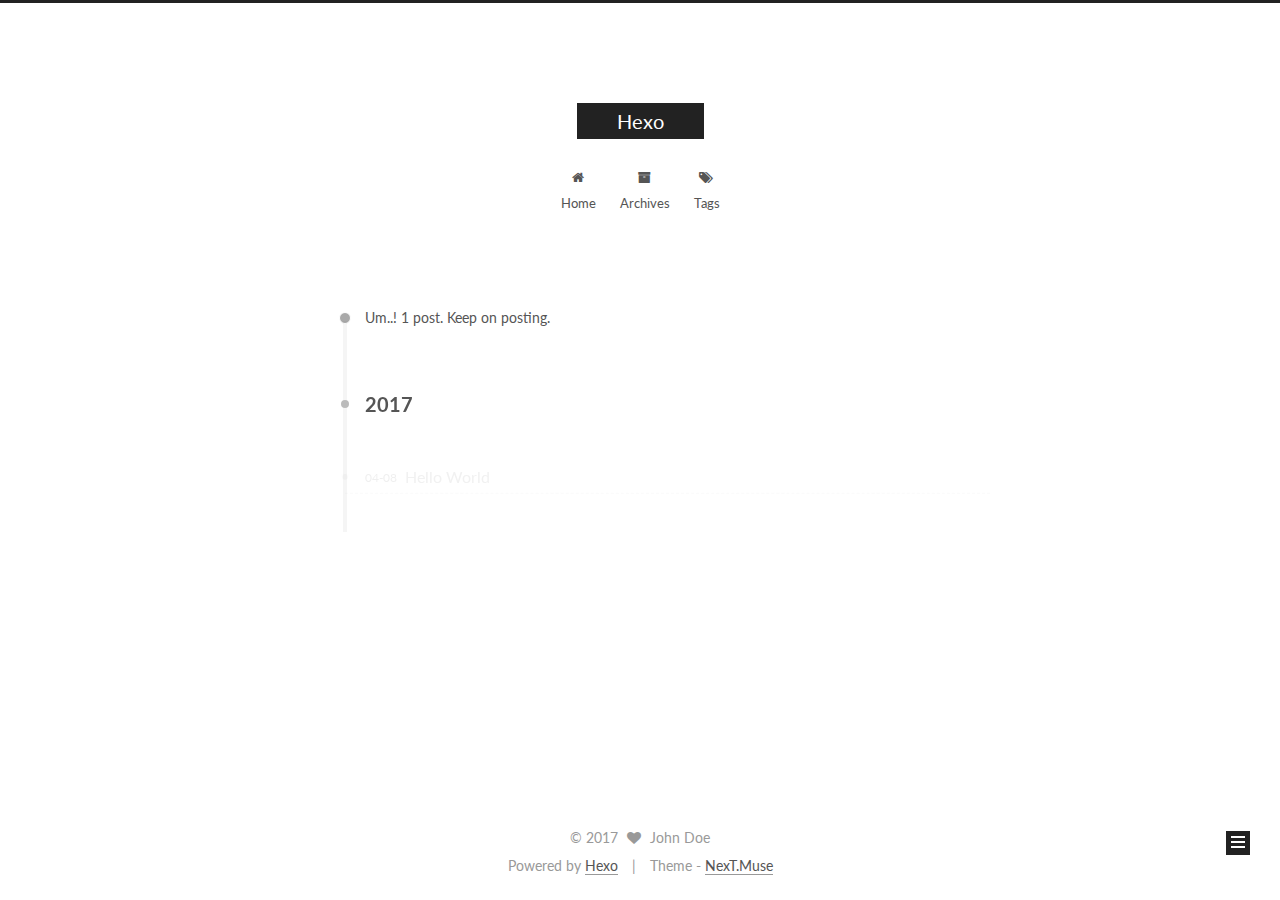
==== archives/index.html @ f9c94ee3 "Site updated: 2017-04-08 19:05:30" ====
<!doctype html>



  


<html class="theme-next muse use-motion" lang="">
<head>
  <meta charset="UTF-8"/>
<meta http-equiv="X-UA-Compatible" content="IE=edge" />
<meta name="viewport" content="width=device-width, initial-scale=1, maximum-scale=1"/>



<meta http-equiv="Cache-Control" content="no-transform" />
<meta http-equiv="Cache-Control" content="no-siteapp" />















  
  
  <link href="/lib/fancybox/source/jquery.fancybox.css?v=2.1.5" rel="stylesheet" type="text/css" />




  
  
  
  

  
    
    
  

  

  

  

  

  
    
    
    <link href="//fonts.googleapis.com/css?family=Lato:300,300italic,400,400italic,700,700italic&subset=latin,latin-ext" rel="stylesheet" type="text/css">
  






<link href="/lib/font-awesome/css/font-awesome.min.css?v=4.6.2" rel="stylesheet" type="text/css" />

<link href="/css/main.css?v=5.1.0" rel="stylesheet" type="text/css" />


  <meta name="keywords" content="Hexo, NexT" />








  <link rel="shortcut icon" type="image/x-icon" href="/favicon.ico?v=5.1.0" />






<meta property="og:type" content="website">
<meta property="og:title" content="Hexo">
<meta property="og:url" content="http://yoursite.com/archives/index.html">
<meta property="og:site_name" content="Hexo">
<meta name="twitter:card" content="summary">
<meta name="twitter:title" content="Hexo">



<script type="text/javascript" id="hexo.configurations">
  var NexT = window.NexT || {};
  var CONFIG = {
    root: '/',
    scheme: 'Muse',
    sidebar: {"position":"left","display":"post","offset":12,"offset_float":0,"b2t":false,"scrollpercent":false},
    fancybox: true,
    motion: true,
    duoshuo: {
      userId: '0',
      author: 'Author'
    },
    algolia: {
      applicationID: '',
      apiKey: '',
      indexName: '',
      hits: {"per_page":10},
      labels: {"input_placeholder":"Search for Posts","hits_empty":"We didn't find any results for the search: ${query}","hits_stats":"${hits} results found in ${time} ms"}
    }
  };
</script>



  <link rel="canonical" href="http://yoursite.com/archives/"/>





  <title> Archive | Hexo </title>
</head>

<body itemscope itemtype="http://schema.org/WebPage" lang="">

  














  
  
    
  

  <div class="container sidebar-position-left  page-archive  ">
    <div class="headband"></div>

    <header id="header" class="header" itemscope itemtype="http://schema.org/WPHeader">
      <div class="header-inner"><div class="site-brand-wrapper">
  <div class="site-meta ">
    

    <div class="custom-logo-site-title">
      <a href="/"  class="brand" rel="start">
        <span class="logo-line-before"><i></i></span>
        <span class="site-title">Hexo</span>
        <span class="logo-line-after"><i></i></span>
      </a>
    </div>
      
        <p class="site-subtitle"></p>
      
  </div>

  <div class="site-nav-toggle">
    <button>
      <span class="btn-bar"></span>
      <span class="btn-bar"></span>
      <span class="btn-bar"></span>
    </button>
  </div>
</div>

<nav class="site-nav">
  

  
    <ul id="menu" class="menu">
      
        
        <li class="menu-item menu-item-home">
          <a href="/" rel="section">
            
              <i class="menu-item-icon fa fa-fw fa-home"></i> <br />
            
            Home
          </a>
        </li>
      
        
        <li class="menu-item menu-item-archives">
          <a href="/archives" rel="section">
            
              <i class="menu-item-icon fa fa-fw fa-archive"></i> <br />
            
            Archives
          </a>
        </li>
      
        
        <li class="menu-item menu-item-tags">
          <a href="/tags" rel="section">
            
              <i class="menu-item-icon fa fa-fw fa-tags"></i> <br />
            
            Tags
          </a>
        </li>
      

      
    </ul>
  

  
</nav>



 </div>
    </header>

    <main id="main" class="main">
      <div class="main-inner">
        <div class="content-wrap">
          <div id="content" class="content">
            

  <section id="posts" class="posts-collapse">
    <span class="archive-move-on"></span>

    <span class="archive-page-counter">
      
      
      
        
      
      Um..! 1 post. Keep on posting.
    </span>

    

      
      
      

      
        
        <div class="collection-title">
          <h2 class="archive-year motion-element" id="archive-year-2017">2017</h2>
        </div>
      
      

      

  <article class="post post-type-normal" itemscope itemtype="http://schema.org/Article">
    <header class="post-header">

      <h1 class="post-title">
        
            <a class="post-title-link" href="/2017/04/08/hello-world/" itemprop="url">
              
                <span itemprop="name">Hello World</span>
              
            </a>
        
      </h1>

      <div class="post-meta">
        <time class="post-time" itemprop="dateCreated"
              datetime="2017-04-08T18:09:57+08:00"
              content="2017-04-08" >
          04-08
        </time>
      </div>

    </header>
  </article>



    

  </section>

  



          </div>
          


          

        </div>
        
          
  
  <div class="sidebar-toggle">
    <div class="sidebar-toggle-line-wrap">
      <span class="sidebar-toggle-line sidebar-toggle-line-first"></span>
      <span class="sidebar-toggle-line sidebar-toggle-line-middle"></span>
      <span class="sidebar-toggle-line sidebar-toggle-line-last"></span>
    </div>
  </div>

  <aside id="sidebar" class="sidebar">
    <div class="sidebar-inner">

      

      

      <section class="site-overview sidebar-panel sidebar-panel-active">
        <div class="site-author motion-element" itemprop="author" itemscope itemtype="http://schema.org/Person">
          <img class="site-author-image" itemprop="image"
               src="/images/avatar.gif"
               alt="John Doe" />
          <p class="site-author-name" itemprop="name">John Doe</p>
           
              <p class="site-description motion-element" itemprop="description"></p>
          
        </div>
        <nav class="site-state motion-element">

          
            <div class="site-state-item site-state-posts">
              <a href="/archives">
                <span class="site-state-item-count">1</span>
                <span class="site-state-item-name">posts</span>
              </a>
            </div>
          

          

          

        </nav>

        

        <div class="links-of-author motion-element">
          
        </div>

        
        

        
        

        


      </section>

      

      

    </div>
  </aside>


        
      </div>
    </main>

    <footer id="footer" class="footer">
      <div class="footer-inner">
        <div class="copyright" >
  
  &copy; 
  <span itemprop="copyrightYear">2017</span>
  <span class="with-love">
    <i class="fa fa-heart"></i>
  </span>
  <span class="author" itemprop="copyrightHolder">John Doe</span>
</div>


<div class="powered-by">
  Powered by <a class="theme-link" href="https://hexo.io">Hexo</a>
</div>

<div class="theme-info">
  Theme -
  <a class="theme-link" href="https://github.com/iissnan/hexo-theme-next">
    NexT.Muse
  </a>
</div>


        

        
      </div>
    </footer>

    
      <div class="back-to-top">
        <i class="fa fa-arrow-up"></i>
        
      </div>
    

  </div>

  

<script type="text/javascript">
  if (Object.prototype.toString.call(window.Promise) !== '[object Function]') {
    window.Promise = null;
  }
</script>









  






  
  <script type="text/javascript" src="/lib/jquery/index.js?v=2.1.3"></script>

  
  <script type="text/javascript" src="/lib/fastclick/lib/fastclick.min.js?v=1.0.6"></script>

  
  <script type="text/javascript" src="/lib/jquery_lazyload/jquery.lazyload.js?v=1.9.7"></script>

  
  <script type="text/javascript" src="/lib/velocity/velocity.min.js?v=1.2.1"></script>

  
  <script type="text/javascript" src="/lib/velocity/velocity.ui.min.js?v=1.2.1"></script>

  
  <script type="text/javascript" src="/lib/fancybox/source/jquery.fancybox.pack.js?v=2.1.5"></script>


  


  <script type="text/javascript" src="/js/src/utils.js?v=5.1.0"></script>

  <script type="text/javascript" src="/js/src/motion.js?v=5.1.0"></script>



  
  

  
  
    <script type="text/javascript" id="motion.page.archive">
      $('.archive-year').velocity('transition.slideLeftIn');
    </script>
  


  


  <script type="text/javascript" src="/js/src/bootstrap.js?v=5.1.0"></script>



  


  




	





  





  





  






  





  

  

  

  

</body>
</html>
---- css/main.css ----
/* normalize.css v3.0.2 | MIT License | git.io/normalize */
html {
  font-family: sans-serif; /* 1 */
  -ms-text-size-adjust: 100%; /* 2 */
  -webkit-text-size-adjust: 100%; /* 2 */
}
body {
  margin: 0;
}
article,
aside,
details,
figcaption,
figure,
footer,
header,
hgroup,
main,
menu,
nav,
section,
summary {
  display: block;
}
audio,
canvas,
progress,
video {
  display: inline-block; /* 1 */
  vertical-align: baseline; /* 2 */
}
audio:not([controls]) {
  display: none;
  height: 0;
}
[hidden],
template {
  display: none;
}
a {
  background-color: transparent;
}
a:active,
a:hover {
  outline: 0;
}
abbr[title] {
  border-bottom: 1px dotted;
}
b,
strong {
  font-weight: bold;
}
dfn {
  font-style: italic;
}
h1 {
  font-size: 2em;
  margin: 0.67em 0;
}
mark {
  background: #ff0;
  color: #000;
}
small {
  font-size: 80%;
}
sub,
sup {
  font-size: 75%;
  line-height: 0;
  position: relative;
  vertical-align: baseline;
}
sup {
  top: -0.5em;
}
sub {
  bottom: -0.25em;
}
img {
  border: 0;
}
svg:not(:root) {
  overflow: hidden;
}
figure {
  margin: 1em 40px;
}
hr {
  -moz-box-sizing: content-box;
  box-sizing: content-box;
  height: 0;
}
pre {
  overflow: auto;
}
code,
kbd,
pre,
samp {
  font-family: monospace, monospace;
  font-size: 1em;
}
button,
input,
optgroup,
select,
textarea {
  color: inherit; /* 1 */
  font: inherit; /* 2 */
  margin: 0; /* 3 */
}
button {
  overflow: visible;
}
button,
select {
  text-transform: none;
}
button,
html input[type="button"],
input[type="reset"],
input[type="submit"] {
  -webkit-appearance: button; /* 2 */
  cursor: pointer; /* 3 */
}
button[disabled],
html input[disabled] {
  cursor: default;
}
button::-moz-focus-inner,
input::-moz-focus-inner {
  border: 0;
  padding: 0;
}
input {
  line-height: normal;
}
input[type="checkbox"],
input[type="radio"] {
  box-sizing: border-box; /* 1 */
  padding: 0; /* 2 */
}
input[type="number"]::-webkit-inner-spin-button,
input[type="number"]::-webkit-outer-spin-button {
  height: auto;
}
input[type="search"] {
  -webkit-appearance: textfield; /* 1 */
  -moz-box-sizing: content-box;
  -webkit-box-sizing: content-box; /* 2 */
  box-sizing: content-box;
}
input[type="search"]::-webkit-search-cancel-button,
input[type="search"]::-webkit-search-decoration {
  -webkit-appearance: none;
}
fieldset {
  border: 1px solid #c0c0c0;
  margin: 0 2px;
  padding: 0.35em 0.625em 0.75em;
}
legend {
  border: 0; /* 1 */
  padding: 0; /* 2 */
}
textarea {
  overflow: auto;
}
optgroup {
  font-weight: bold;
}
table {
  border-collapse: collapse;
  border-spacing: 0;
}
td,
th {
  padding: 0;
}
::selection {
  background: #262a30;
  color: #fff;
}
body {
  position: relative;
  font-family: 'Lato', "PingFang SC", "Microsoft YaHei", sans-serif;
  font-size: 14px;
  line-height: 2;
  color: #555;
  background: #fff;
}
@media (max-width: 767px) {
  body {
    padding-right: 0 !important;
  }
}
@media (min-width: 768px) and (max-width: 991px) {
  body {
    padding-right: 0 !important;
  }
}
@media (min-width: 1600px) {
  body {
    font-size: 16px;
  }
}
h1,
h2,
h3,
h4,
h5,
h6 {
  margin: 0;
  padding: 0;
  font-weight: bold;
  line-height: 1.5;
  font-family: 'Lato', "PingFang SC", "Microsoft YaHei", sans-serif;
}
h2,
h3,
h4,
h5,
h6 {
  margin: 20px 0 15px;
}
h1 {
  font-size: 22px;
}
@media (max-width: 767px) {
  h1 {
    font-size: 18px;
  }
}
h2 {
  font-size: 20px;
}
@media (max-width: 767px) {
  h2 {
    font-size: 16px;
  }
}
h3 {
  font-size: 18px;
}
@media (max-width: 767px) {
  h3 {
    font-size: 14px;
  }
}
h4 {
  font-size: 16px;
}
@media (max-width: 767px) {
  h4 {
    font-size: 12px;
  }
}
h5 {
  font-size: 14px;
}
@media (max-width: 767px) {
  h5 {
    font-size: 10px;
  }
}
h6 {
  font-size: 12px;
}
@media (max-width: 767px) {
  h6 {
    font-size: 8px;
  }
}
p {
  margin: 0 0 25px 0;
}
a {
  color: #555;
  text-decoration: none;
  border-bottom: 1px solid #999;
  word-wrap: break-word;
}
a:hover {
  color: #222;
  border-bottom-color: #222;
}
blockquote {
  margin: 0;
  padding: 0;
}
img {
  display: block;
  margin: auto;
  max-width: 100%;
  height: auto;
}
hr {
  margin: 40px 0;
  height: 3px;
  border: none;
  background-color: #ddd;
  background-image: repeating-linear-gradient(-45deg, #fff, #fff 4px, transparent 4px, transparent 8px);
}
blockquote {
  padding: 0 15px;
  color: #666;
  border-left: 4px solid #ddd;
}
blockquote cite::before {
  content: "-";
  padding: 0 5px;
}
dt {
  font-weight: 700;
}
dd {
  margin: 0;
  padding: 0;
}
.text-left {
  text-align: left;
}
.text-center {
  text-align: center;
}
.text-right {
  text-align: right;
}
.text-justify {
  text-align: justify;
}
.text-nowrap {
  white-space: nowrap;
}
.text-lowercase {
  text-transform: lowercase;
}
.text-uppercase {
  text-transform: uppercase;
}
.text-capitalize {
  text-transform: capitalize;
}
.center-block {
  display: block;
  margin-left: auto;
  margin-right: auto;
}
.clearfix:before,
.clearfix:after {
  content: " ";
  display: table;
}
.clearfix:after {
  clear: both;
}
.pullquote {
  width: 45%;
}
.pullquote.left {
  float: left;
  margin-left: 5px;
  margin-right: 10px;
}
.pullquote.right {
  float: right;
  margin-left: 10px;
  margin-right: 5px;
}
.affix.affix.affix {
  position: fixed;
}
.translation {
  margin-top: -20px;
  font-size: 14px;
  color: #999;
}
.scrollbar-measure {
  width: 100px;
  height: 100px;
  overflow: scroll;
  position: absolute;
  top: -9999px;
}
.use-motion .motion-element {
  opacity: 0;
}
table {
  margin: 20px 0;
  width: 100%;
  border-collapse: collapse;
  border-spacing: 0;
  border: 1px solid #ddd;
  font-size: 14px;
  table-layout: fixed;
  word-wrap: break-all;
}
table>tbody>tr:nth-of-type(odd) {
  background-color: #f9f9f9;
}
table>tbody>tr:hover {
  background-color: #f5f5f5;
}
caption,
th,
td {
  padding: 8px;
  text-align: left;
  vertical-align: middle;
  font-weight: normal;
}
th,
td {
  border-bottom: 3px solid #ddd;
  border-right: 1px solid #eee;
}
th {
  padding-bottom: 10px;
  font-weight: 700;
}
td {
  border-bottom-width: 1px;
}
html,
body {
  height: 100%;
}
.container {
  position: relative;
  min-height: 100%;
}
.header-inner {
  margin: 0 auto;
  padding: 100px 0 70px;
  width: 700px;
}
@media (min-width: 1600px) {
  .container .header-inner {
    width: 900px;
  }
}
.main {
  padding-bottom: 150px;
}
.main-inner {
  margin: 0 auto;
  width: 700px;
}
@media (min-width: 1600px) {
  .container .main-inner {
    width: 900px;
  }
}
.footer {
  position: absolute;
  left: 0;
  bottom: 0;
  width: 100%;
  min-height: 50px;
}
.footer-inner {
  box-sizing: border-box;
  margin: 20px auto;
  width: 700px;
}
@media (min-width: 1600px) {
  .container .footer-inner {
    width: 900px;
  }
}
pre,
.highlight {
  overflow: auto;
  margin: 20px 0;
  padding: 0;
  font-size: 13px;
  color: #4d4d4c;
  background: #f7f7f7;
  line-height: 1.6;
}
pre,
code {
  font-family: consolas, Menlo, "PingFang SC", "Microsoft YaHei", monospace;
}
code {
  padding: 2px 4px;
  word-wrap: break-word;
  color: #555;
  background: #eee;
  border-radius: 3px;
  font-size: 13px;
}
pre code {
  padding: 0;
  color: #4d4d4c;
  background: none;
  text-shadow: none;
}
.highlight {
  border-radius: 1px;
}
.highlight pre {
  border: none;
  margin: 0;
  padding: 10px 0;
}
.highlight table {
  margin: 0;
  width: auto;
  border: none;
}
.highlight td {
  border: none;
  padding: 0;
}
.highlight figcaption {
  font-size: 1em;
  color: #4d4d4c;
  line-height: 1em;
  margin-bottom: 1em;
}
.highlight figcaption:before,
.highlight figcaption:after {
  content: " ";
  display: table;
}
.highlight figcaption:after {
  clear: both;
}
.highlight figcaption a {
  float: right;
  color: #4d4d4c;
}
.highlight figcaption a:hover {
  border-bottom-color: #4d4d4c;
}
.highlight .gutter pre {
  padding-left: 10px;
  padding-right: 10px;
  color: #869194;
  text-align: right;
  background-color: #eff2f3;
}
.highlight .code pre {
  width: 100%;
  padding-left: 10px;
  padding-right: 10px;
  background-color: #f7f7f7;
}
.highlight .line {
  height: 20px;
}
.gutter {
  -webkit-user-select: none;
  -moz-user-select: none;
  -ms-user-select: none;
  user-select: none;
}
.gist table {
  width: auto;
}
.gist table td {
  border: none;
}
pre .deletion {
  background: #fdd;
}
pre .addition {
  background: #dfd;
}
pre .meta {
  color: #8959a8;
}
pre .comment {
  color: #8e908c;
}
pre .variable,
pre .attribute,
pre .tag,
pre .regexp,
pre .ruby .constant,
pre .xml .tag .title,
pre .xml .pi,
pre .xml .doctype,
pre .html .doctype,
pre .css .id,
pre .css .class,
pre .css .pseudo {
  color: #c82829;
}
pre .number,
pre .preprocessor,
pre .built_in,
pre .literal,
pre .params,
pre .constant,
pre .command {
  color: #f5871f;
}
pre .ruby .class .title,
pre .css .rules .attribute,
pre .string,
pre .value,
pre .inheritance,
pre .header,
pre .ruby .symbol,
pre .xml .cdata,
pre .special,
pre .number,
pre .formula {
  color: #718c00;
}
pre .title,
pre .css .hexcolor {
  color: #3e999f;
}
pre .function,
pre .python .decorator,
pre .python .title,
pre .ruby .function .title,
pre .ruby .title .keyword,
pre .perl .sub,
pre .javascript .title,
pre .coffeescript .title {
  color: #4271ae;
}
pre .keyword,
pre .javascript .function {
  color: #8959a8;
}
.full-image.full-image.full-image {
  border: none;
  max-width: 100%;
  width: auto;
  margin: 20px auto;
}
@media (min-width: 992px) {
  .full-image.full-image.full-image {
    max-width: none;
    width: 110%;
    margin: 25px -5%;
  }
}
.blockquote-center,
.page-home .post-type-quote blockquote,
.page-post-detail .post-type-quote blockquote {
  position: relative;
  margin: 40px 0;
  padding: 0;
  border-left: none;
  text-align: center;
}
.blockquote-center::before,
.page-home .post-type-quote blockquote::before,
.page-post-detail .post-type-quote blockquote::before,
.blockquote-center::after,
.page-home .post-type-quote blockquote::after,
.page-post-detail .post-type-quote blockquote::after {
  position: absolute;
  content: ' ';
  display: block;
  width: 100%;
  height: 24px;
  opacity: 0.2;
  background-repeat: no-repeat;
  background-position: 0 -6px;
  background-size: 22px 22px;
}
.blockquote-center::before,
.page-home .post-type-quote blockquote::before,
.page-post-detail .post-type-quote blockquote::before {
  top: -20px;
  background-image: url("../images/quote-l.svg");
  border-top: 1px solid #ccc;
}
.blockquote-center::after,
.page-home .post-type-quote blockquote::after,
.page-post-detail .post-type-quote blockquote::after {
  bottom: -20px;
  background-image: url("../images/quote-r.svg");
  border-bottom: 1px solid #ccc;
  background-position: 100% 8px;
}
.blockquote-center p,
.page-home .post-type-quote blockquote p,
.page-post-detail .post-type-quote blockquote p,
.blockquote-center div,
.page-home .post-type-quote blockquote div,
.page-post-detail .post-type-quote blockquote div {
  text-align: center;
}
.post .post-body .group-picture img {
  box-sizing: border-box;
  padding: 0 3px;
  border: none;
}
.post .group-picture-row {
  overflow: hidden;
  margin-top: 6px;
}
.post .group-picture-row:first-child {
  margin-top: 0;
}
.post .group-picture-column {
  float: left;
}
.page-post-detail .post-body .group-picture-column {
  float: none;
  margin-top: 10px;
  width: auto !important;
}
.page-post-detail .post-body .group-picture-column img {
  margin: 0 auto;
}
.page-archive .group-picture-container {
  overflow: hidden;
}
.page-archive .group-picture-row {
  float: left;
}
.page-archive .group-picture-row:first-child {
  margin-top: 6px;
}
.page-archive .group-picture-column {
  max-width: 150px;
  max-height: 150px;
}
.note {
  padding: 20px;
  margin: 20px 0;
  border: 1px solid #eee;
  border-left-width: 5px;
  border-radius: 3px;
}
.note h2,
.note h3,
.note h4,
.note h5,
.note h6 {
  margin-top: 0;
  margin-bottom: 5px;
}
.note p:last-child {
  margin-bottom: 0;
}
.note code {
  border-radius: 3px;
}
.note+.note {
  margin-top: -5px;
}
.default {
  border-left-color: #777;
}
.default h2,
.default h3,
.default h4,
.default h5,
.default h6 {
  color: #777;
}
.primary {
  border-left-color: #428bca;
}
.primary h2,
.primary h3,
.primary h4,
.primary h5,
.primary h6 {
  color: #428bca;
}
.success {
  border-left-color: #5cb85c;
}
.success h2,
.success h3,
.success h4,
.success h5,
.success h6 {
  color: #5cb85c;
}
.danger {
  border-left-color: #d9534f;
}
.danger h2,
.danger h3,
.danger h4,
.danger h5,
.danger h6 {
  color: #d9534f;
}
.warning {
  border-left-color: #f0ad4e;
}
.warning h2,
.warning h3,
.warning h4,
.warning h5,
.warning h6 {
  color: #f0ad4e;
}
.info {
  border-left-color: #5bc0de;
}
.info h2,
.info h3,
.info h4,
.info h5,
.info h6 {
  color: #5bc0de;
}
.btn {
  display: inline-block;
  padding: 0 20px;
  font-size: 14px;
  color: #fff;
  background: #222;
  border: 2px solid #222;
  text-decoration: none;
  border-radius: 0;
  transition-property: background-color;
  transition-duration: 0.2s;
  transition-timing-function: ease-in-out;
  transition-delay: 0s;
}
.btn:hover,
.post-button .btn:hover {
  border-color: #222;
  color: #222;
  background: #fff;
}
.btn-bar {
  display: block;
  width: 22px;
  height: 2px;
  background: #555;
  border-radius: 1px;
}
.btn-bar+.btn-bar {
  margin-top: 4px;
}
.pagination {
  margin: 120px 0 40px;
  text-align: center;
  border-top: 1px solid #eee;
}
.page-number-basic,
.pagination .prev,
.pagination .next,
.pagination .page-number,
.pagination .space {
  display: inline-block;
  position: relative;
  top: -1px;
  margin: 0 10px;
  padding: 0 10px;
  line-height: 30px;
}
@media (max-width: 767px) {
  .page-number-basic,
  .pagination .prev,
  .pagination .next,
  .pagination .page-number,
  .pagination .space {
    margin: 0 5px;
  }
}
.pagination .prev,
.pagination .next,
.pagination .page-number {
  border-bottom: 0;
  border-top: 1px solid #eee;
  transition-property: border-color;
  transition-duration: 0.2s;
  transition-timing-function: ease-in-out;
  transition-delay: 0s;
}
.pagination .prev:hover,
.pagination .next:hover,
.pagination .page-number:hover {
  border-top-color: #222;
}
.pagination .space {
  padding: 0;
  margin: 0;
}
.pagination .prev {
  margin-left: 0;
}
.pagination .next {
  margin-right: 0;
}
.pagination .page-number.current {
  color: #fff;
  background: #ccc;
  border-top-color: #ccc;
}
@media (max-width: 767px) {
  .pagination {
    border-top: none;
  }
  .pagination .prev,
  .pagination .next,
  .pagination .page-number {
    margin-bottom: 10px;
    border-top: 0;
    border-bottom: 1px solid #eee;
  }
  .pagination .prev:hover,
  .pagination .next:hover,
  .pagination .page-number:hover {
    border-bottom-color: #222;
  }
}
.comments {
  margin: 60px 20px 0;
}
.tag-cloud {
  text-align: center;
}
.tag-cloud a {
  display: inline-block;
  margin: 10px;
}
.back-to-top {
  box-sizing: border-box;
  position: fixed;
  bottom: -100px;
  right: 30px;
  z-index: 1050;
  padding: 0 6px;
  width: 24px;
  background: #222;
  font-size: 12px;
  opacity: 1;
  color: #fff;
  cursor: pointer;
  text-align: center;
  -webkit-transform: translateZ(0);
  transition-property: bottom;
  transition-duration: 0.2s;
  transition-timing-function: ease-in-out;
  transition-delay: 0s;
}
@media (max-width: 767px) {
  .back-to-top {
    display: none;
  }
}
@media (min-width: 768px) and (max-width: 991px) {
  .back-to-top {
    display: none;
  }
}
.back-to-top.back-to-top-on {
  bottom: 19px;
}
.header {
  background: #fff;
}
.header-inner {
  position: relative;
}
.headband {
  height: 3px;
  background: #222;
}
.site-meta {
  margin: 0;
  text-align: center;
}
@media (max-width: 767px) {
  .site-meta {
    text-align: center;
  }
}
.brand {
  position: relative;
  display: inline-block;
  padding: 0 40px;
  color: #fff;
  background: #222;
  border-bottom: none;
}
.brand:hover {
  color: #fff;
}
.logo {
  display: inline-block;
  margin-right: 5px;
  line-height: 36px;
  vertical-align: top;
}
.site-title {
  display: inline-block;
  vertical-align: top;
  line-height: 36px;
  font-size: 20px;
  font-weight: normal;
  font-family: 'Lato', "PingFang SC", "Microsoft YaHei", sans-serif;
}
.site-subtitle {
  margin-top: 10px;
  font-size: 13px;
  color: #999;
}
.use-motion .brand {
  opacity: 0;
}
.use-motion .logo,
.use-motion .site-title,
.use-motion .site-subtitle {
  opacity: 0;
  position: relative;
  top: -10px;
}
.site-nav-toggle {
  display: none;
  position: absolute;
  top: 10px;
  left: 10px;
}
@media (max-width: 767px) {
  .site-nav-toggle {
    display: block;
  }
}
.site-nav-toggle button {
  margin-top: 2px;
  padding: 9px 10px;
  background: transparent;
  border: none;
}
@media (max-width: 767px) {
  .site-nav {
    display: none;
    margin: 0 -10px;
    padding: 0 10px;
    clear: both;
    border-top: 1px solid #ddd;
  }
}
@media (min-width: 768px) and (max-width: 991px) {
  .site-nav {
    display: block !important;
  }
}
@media (min-width: 992px) {
  .site-nav {
    display: block !important;
  }
}
.menu {
  margin-top: 20px;
  padding-left: 0;
  text-align: center;
}
.menu .menu-item {
  display: inline-block;
  margin: 0 10px;
  list-style: none;
}
@media screen and (max-width: 767px) {
  .menu .menu-item {
    margin-top: 10px;
  }
}
.menu .menu-item a {
  display: block;
  font-size: 13px;
  line-height: inherit;
  border-bottom: 1px solid transparent;
  transition-property: border-color;
  transition-duration: 0.2s;
  transition-timing-function: ease-in-out;
  transition-delay: 0s;
}
.menu .menu-item a:hover {
  border-bottom-color: #222;
}
.menu .menu-item .fa {
  margin-right: 5px;
}
.use-motion .menu-item {
  opacity: 0;
}
.post-body {
  font-family: 'Lato', "PingFang SC", "Microsoft YaHei", sans-serif;
}
@media (max-width: 767px) {
  .post-body {
    word-break: break-word;
  }
}
.post-body .fancybox img {
  display: block !important;
  margin: 0 auto;
  cursor: pointer;
  cursor: zoom-in;
  cursor: -webkit-zoom-in;
}
.post-body .image-caption,
.post-body .figure .caption {
  margin: 10px auto 15px;
  text-align: center;
  font-size: 14px;
  color: #999;
  font-weight: bold;
  line-height: 1;
}
.post-sticky-flag {
  display: inline-block;
  font-size: 16px;
  -ms-transform: rotate(30deg);
  -webkit-transform: rotate(30deg);
  -moz-transform: rotate(30deg);
  -ms-transform: rotate(30deg);
  -o-transform: rotate(30deg);
  transform: rotate(30deg);
}
.posts-expand {
  padding-top: 40px;
}
@media (max-width: 767px) {
  .posts-expand {
    margin: 0 20px;
  }
  .post-body pre {
    padding: 10px;
  }
  .post-body pre .gutter pre {
    padding-right: 10px;
  }
  .post-body .highlight {
    margin-left: -40px;
    margin-right: -40px;
    padding: 0;
  }
  .post-body .highlight .gutter pre {
    padding-right: 10px;
  }
}
@media (min-width: 992px) {
  .posts-expand .post-body {
    text-align: justify;
  }
}
.posts-expand .post-body h2,
.posts-expand .post-body h3,
.posts-expand .post-body h4,
.posts-expand .post-body h5,
.posts-expand .post-body h6 {
  padding-top: 10px;
}
.posts-expand .post-body h2 .header-anchor,
.posts-expand .post-body h3 .header-anchor,
.posts-expand .post-body h4 .header-anchor,
.posts-expand .post-body h5 .header-anchor,
.posts-expand .post-body h6 .header-anchor {
  float: right;
  margin-left: 10px;
  color: #ccc;
  border-bottom-style: none;
  visibility: hidden;
}
.posts-expand .post-body h2 .header-anchor:hover,
.posts-expand .post-body h3 .header-anchor:hover,
.posts-expand .post-body h4 .header-anchor:hover,
.posts-expand .post-body h5 .header-anchor:hover,
.posts-expand .post-body h6 .header-anchor:hover {
  color: inherit;
}
.posts-expand .post-body h2:hover .header-anchor,
.posts-expand .post-body h3:hover .header-anchor,
.posts-expand .post-body h4:hover .header-anchor,
.posts-expand .post-body h5:hover .header-anchor,
.posts-expand .post-body h6:hover .header-anchor {
  visibility: visible;
}
.posts-expand .post-body ul li {
  list-style: circle;
}
.posts-expand .post-body img {
  box-sizing: border-box;
  margin: auto;
  padding: 3px;
  border: 1px solid #ddd;
}
.posts-expand .fancybox img {
  margin: 0 auto;
}
@media (max-width: 767px) {
  .posts-collapse {
    margin: 0 20px;
  }
  .posts-collapse .post-title,
  .posts-collapse .post-meta {
    display: block;
    width: auto;
    text-align: left;
  }
}
.posts-collapse {
  position: relative;
  z-index: 1010;
  margin-left: 55px;
}
.posts-collapse::after {
  content: " ";
  position: absolute;
  top: 20px;
  left: 0;
  margin-left: -2px;
  width: 4px;
  height: 100%;
  background: #f5f5f5;
  z-index: -1;
}
@media (max-width: 767px) {
  .posts-collapse {
    margin: 0 20px;
  }
}
.posts-collapse .collection-title {
  position: relative;
  margin: 60px 0;
}
.posts-collapse .collection-title h2 {
  margin-left: 20px;
}
.posts-collapse .collection-title small {
  color: #bbb;
}
.posts-collapse .collection-title::before {
  content: " ";
  position: absolute;
  left: 0;
  top: 50%;
  margin-left: -4px;
  margin-top: -4px;
  width: 8px;
  height: 8px;
  background: #bbb;
  border-radius: 50%;
}
.posts-collapse .post {
  margin: 30px 0;
}
.posts-collapse .post-header {
  position: relative;
  transition-duration: 0.2s;
  transition-timing-function: ease-in-out;
  transition-delay: 0s;
  transition-property: border;
  border-bottom: 1px dashed #ccc;
}
.posts-collapse .post-header::before {
  content: " ";
  position: absolute;
  left: 0;
  top: 12px;
  width: 6px;
  height: 6px;
  margin-left: -4px;
  background: #bbb;
  border-radius: 50%;
  border: 1px solid #fff;
  transition-duration: 0.2s;
  transition-timing-function: ease-in-out;
  transition-delay: 0s;
  transition-property: background;
}
.posts-collapse .post-header:hover {
  border-bottom-color: #666;
}
.posts-collapse .post-header:hover::before {
  background: #222;
}
.posts-collapse .post-meta {
  position: absolute;
  font-size: 12px;
  left: 20px;
  top: 5px;
}
.posts-collapse .post-comments-count {
  display: none;
}
.posts-collapse .post-title {
  margin-left: 60px;
  font-size: 16px;
  font-weight: normal;
  line-height: inherit;
}
.posts-collapse .post-title::after {
  margin-left: 3px;
  opacity: 0.6;
}
.posts-collapse .post-title a {
  color: #666;
  border-bottom: none;
}
.page-home .post-type-quote .post-header,
.page-post-detail .post-type-quote .post-header,
.page-home .post-type-quote .post-tags,
.page-post-detail .post-type-quote .post-tags {
  display: none;
}
.posts-expand .post-title {
  font-size: 26px;
  text-align: center;
  word-break: break-word;
  font-weight: 400;
}
@media (max-width: 767px) {
  .posts-expand .post-title {
    font-size: 22px;
  }
}
.posts-expand .post-title-link {
  display: inline-block;
  position: relative;
  color: #555;
  border-bottom: none;
  line-height: 1.2;
  vertical-align: top;
}
.posts-expand .post-title-link::before {
  content: "";
  position: absolute;
  width: 100%;
  height: 2px;
  bottom: 0;
  left: 0;
  background-color: #000;
  visibility: hidden;
  -webkit-transform: scaleX(0);
  -moz-transform: scaleX(0);
  -ms-transform: scaleX(0);
  -o-transform: scaleX(0);
  transform: scaleX(0);
  transition-duration: 0.2s;
  transition-timing-function: ease-in-out;
  transition-delay: 0s;
}
.posts-expand .post-title-link:hover::before {
  visibility: visible;
  -webkit-transform: scaleX(1);
  -moz-transform: scaleX(1);
  -ms-transform: scaleX(1);
  -o-transform: scaleX(1);
  transform: scaleX(1);
}
.posts-expand .post-title-link .fa {
  font-size: 16px;
}
.posts-expand .post-meta {
  margin: 3px 0 60px 0;
  color: #999;
  font-family: 'Lato', "PingFang SC", "Microsoft YaHei", sans-serif;
  font-size: 12px;
  text-align: center;
}
.posts-expand .post-meta .post-category-list {
  display: inline-block;
  margin: 0;
  padding: 3px;
}
.posts-expand .post-meta .post-category-list-link {
  color: #999;
}
.posts-expand .post-meta .post-description {
  font-size: 14px;
  margin-top: 2px;
}
.post-meta-divider {
  margin: 0 0.5em;
}
.post-meta-item-icon {
  margin-right: 3px;
}
@media (min-width: 768px) and (max-width: 991px) {
  .post-meta-item-icon {
    display: inline-block;
  }
}
@media (max-width: 767px) {
  .post-meta-item-icon {
    display: inline-block;
  }
}
@media (min-width: 768px) and (max-width: 991px) {
  .post-meta-item-text {
    display: none;
  }
}
@media (max-width: 767px) {
  .post-meta-item-text {
    display: none;
  }
}
@media (max-width: 767px) {
  .posts-expand .post-comments-count {
    display: none;
  }
}
.social-like {
  font-size: 14px;
  height: 20px;
  text-align: center;
  border-top: 1px solid #eee;
  padding-top: 9px;
  margin-top: 45px;
  display: flex;
  justify-content: center;
}
.vk_like {
  width: 85px;
  height: 21px;
  padding-top: 7px;
  align-self: center;
}
.fb_like {
  height: 30px;
  align-self: center;
}
.post-button {
  margin-top: 50px;
}
.post-button .btn {
  color: #fff;
  font-size: 14px;
  background: #222;
  border-radius: 0;
  line-height: 2;
  margin: 0 4px 8px 4px;
}
.post-button .fa-fw {
  width: 1.285714285714286em;
  text-align: left;
}
.posts-expand .post-tags {
  margin-top: 40px;
  text-align: center;
}
.posts-expand .post-tags a {
  display: inline-block;
  margin-right: 10px;
  font-size: 13px;
}
.post-nav {
  display: table;
  margin-top: 15px;
  width: 100%;
  border-top: 1px solid #eee;
}
.post-nav-divider {
  display: table-cell;
  width: 10%;
}
.post-nav-item {
  display: table-cell;
  padding: 10px 0 0 0;
  width: 45%;
  vertical-align: top;
}
.post-nav-item a {
  position: relative;
  display: block;
  line-height: 25px;
  font-size: 14px;
  color: #555;
  border-bottom: none;
}
.post-nav-item a:hover {
  color: #222;
  border-bottom: none;
}
.post-nav-item a:active {
  top: 2px;
}
.post-nav-item .fa {
  position: absolute;
  top: 8px;
  left: 0;
  font-size: 12px;
}
.post-nav-next a {
  padding-left: 15px;
}
.post-nav-prev {
  text-align: right;
}
.post-nav-prev a {
  padding-right: 15px;
}
.post-nav-prev .fa {
  right: 0;
  left: auto;
}
.posts-expand .post-eof {
  display: block;
  margin: 80px auto 60px;
  width: 8%;
  height: 1px;
  background: #ccc;
  text-align: center;
}
.post:last-child .post-eof.post-eof.post-eof {
  display: none;
}
.post-gallery {
  display: table;
  table-layout: fixed;
  width: 100%;
  border-collapse: separate;
}
.post-gallery-row {
  display: table-row;
}
.post-gallery .post-gallery-img {
  display: table-cell;
  text-align: center;
  vertical-align: middle;
  border: none;
}
.post-gallery .post-gallery-img img {
  max-width: 100%;
  max-height: 100%;
  border: none;
}
.fancybox-close,
.fancybox-close:hover {
  border: none;
}
.sidebar {
  position: fixed;
  right: 0;
  top: 0;
  bottom: 0;
  width: 0;
  z-index: 1040;
  box-shadow: inset 0 2px 6px #000;
  background: #222;
  -webkit-transform: translateZ(0);
}
.sidebar a {
  color: #999;
  border-bottom-color: #555;
}
.sidebar a:hover {
  color: #eee;
}
@media (min-width: 768px) and (max-width: 991px) {
  .sidebar {
    display: none !important;
  }
}
@media (max-width: 767px) {
  .sidebar {
    display: none !important;
  }
}
.sidebar-inner {
  position: relative;
  padding: 20px 10px;
  color: #999;
  text-align: center;
}
.sidebar-toggle {
  position: fixed;
  right: 30px;
  bottom: 45px;
  width: 14px;
  height: 14px;
  padding: 5px;
  background: #222;
  line-height: 0;
  z-index: 1050;
  cursor: pointer;
  -webkit-transform: translateZ(0);
}
@media (min-width: 768px) and (max-width: 991px) {
  .sidebar-toggle {
    display: none;
  }
}
@media (max-width: 767px) {
  .sidebar-toggle {
    display: none;
  }
}
.sidebar-toggle-line {
  position: relative;
  display: inline-block;
  vertical-align: top;
  height: 2px;
  width: 100%;
  background: #fff;
  margin-top: 3px;
}
.sidebar-toggle-line:first-child {
  margin-top: 0;
}
.site-author-image {
  display: block;
  margin: 0 auto;
  padding: 2px;
  max-width: 96px;
  height: auto;
  border: 2px solid #333;
}
.site-author-name {
  margin: 5px 0 0;
  text-align: center;
  color: #f5f5f5;
  font-weight: normal;
}
.site-description {
  margin-top: 5px;
  text-align: center;
  font-size: 14px;
  color: #999;
}
.site-state {
  overflow: hidden;
  line-height: 1.4;
  white-space: nowrap;
  text-align: center;
}
.site-state-item {
  display: inline-block;
  padding: 0 15px;
  border-left: 1px solid #333;
}
.site-state-item:first-child {
  border-left: none;
}
.site-state-item a {
  border-bottom: none;
}
.site-state-item-count {
  display: block;
  text-align: center;
  color: inherit;
  font-weight: 600;
  font-size: 18px;
}
.site-state-item-name {
  font-size: 13px;
  color: inherit;
}
.feed-link {
  margin-top: 20px;
}
.feed-link a {
  display: inline-block;
  padding: 0 15px;
  color: #fc6423;
  border: 1px solid #fc6423;
  border-radius: 4px;
}
.feed-link a i {
  color: #fc6423;
  font-size: 14px;
}
.feed-link a:hover {
  color: #fff;
  background: #fc6423;
}
.feed-link a:hover i {
  color: #fff;
}
.links-of-author {
  margin-top: 20px;
}
.links-of-author a {
  display: inline-block;
  vertical-align: middle;
  margin-right: 10px;
  margin-bottom: 10px;
  border-bottom-color: #555;
  font-size: 13px;
}
.links-of-author a:before {
  display: inline-block;
  vertical-align: middle;
  margin-right: 3px;
  content: " ";
  width: 4px;
  height: 4px;
  border-radius: 50%;
  background: #6affff;
}
.links-of-blogroll {
  font-size: 13px;
}
.links-of-blogroll-title {
  margin-top: 20px;
  font-size: 14px;
  font-weight: 600;
}
.links-of-blogroll-list {
  margin: 0;
  padding: 0;
  list-style: none;
}
.links-of-blogroll-item {
  padding: 2px 10px;
}
.sidebar-nav {
  margin: 0 0 20px;
  padding-left: 0;
}
.sidebar-nav li {
  display: inline-block;
  cursor: pointer;
  border-bottom: 1px solid transparent;
  font-size: 14px;
  color: #555;
}
.sidebar-nav li:hover {
  color: #f5f5f5;
}
.page-post-detail .sidebar-nav-toc {
  padding: 0 5px;
}
.page-post-detail .sidebar-nav-overview {
  margin-left: 10px;
}
.sidebar-nav .sidebar-nav-active {
  color: #87daff;
  border-bottom-color: #87daff;
}
.sidebar-nav .sidebar-nav-active:hover {
  color: #87daff;
}
.sidebar-panel {
  display: none;
}
.sidebar-panel-active {
  display: block;
}
.post-toc-empty {
  font-size: 14px;
  color: #666;
}
.post-toc-wrap {
  overflow: hidden;
}
.post-toc {
  overflow: auto;
}
.post-toc ol {
  margin: 0;
  padding: 0 2px 5px 10px;
  text-align: left;
  list-style: none;
  font-size: 14px;
}
.post-toc ol > ol {
  padding-left: 0;
}
.post-toc ol a {
  transition-duration: 0.2s;
  transition-timing-function: ease-in-out;
  transition-delay: 0s;
  transition-property: all;
  color: #999;
  border-bottom-color: #555;
}
.post-toc ol a:hover {
  color: #ccc;
  border-bottom-color: #ccc;
}
.post-toc .nav-item {
  overflow: hidden;
  text-overflow: ellipsis;
  white-space: nowrap;
  line-height: 1.8;
}
.post-toc .nav .nav-child {
  display: none;
}
.post-toc .nav .active > .nav-child {
  display: block;
}
.post-toc .nav .active-current > .nav-child {
  display: block;
}
.post-toc .nav .active-current > .nav-child > .nav-item {
  display: block;
}
.post-toc .nav .active > a {
  color: #87daff;
  border-bottom-color: #87daff;
}
.post-toc .nav .active-current > a {
  color: #87daff;
}
.post-toc .nav .active-current > a:hover {
  color: #87daff;
}
.footer {
  font-size: 14px;
  color: #999;
}
.footer img {
  border: none;
}
.footer-inner {
  text-align: center;
}
.with-love {
  display: inline-block;
  margin: 0 5px;
}
.powered-by,
.theme-info {
  display: inline-block;
}
.powered-by {
  margin-right: 10px;
}
.powered-by::after {
  content: "|";
  padding-left: 10px;
}
.cc-license {
  margin-top: 10px;
  text-align: center;
}
.cc-license .cc-opacity {
  opacity: 0.7;
  border-bottom: none;
}
.cc-license .cc-opacity:hover {
  opacity: 0.9;
}
.cc-license img {
  display: inline-block;
}
.theme-next #ds-thread #ds-reset {
  color: #555;
}
.theme-next #ds-thread #ds-reset .ds-replybox {
  margin-bottom: 30px;
}
.theme-next #ds-thread #ds-reset .ds-replybox .ds-avatar,
.theme-next #ds-reset .ds-avatar img {
  box-shadow: none;
}
.theme-next #ds-thread #ds-reset .ds-textarea-wrapper {
  border-color: #c7d4e1;
  background: none;
  border-top-right-radius: 3px;
  border-top-left-radius: 3px;
}
.theme-next #ds-thread #ds-reset .ds-textarea-wrapper textarea {
  height: 60px;
}
.theme-next #ds-reset .ds-rounded-top {
  border-radius: 0;
}
.theme-next #ds-thread #ds-reset .ds-post-toolbar {
  box-sizing: border-box;
  border: 1px solid #c7d4e1;
  background: #f6f8fa;
}
.theme-next #ds-thread #ds-reset .ds-post-options {
  height: 40px;
  border: none;
  background: none;
}
.theme-next #ds-thread #ds-reset .ds-toolbar-buttons {
  top: 11px;
}
.theme-next #ds-thread #ds-reset .ds-sync {
  top: 5px;
}
.theme-next #ds-thread #ds-reset .ds-post-button {
  top: 4px;
  right: 5px;
  width: 90px;
  height: 30px;
  border: 1px solid #c5ced7;
  border-radius: 3px;
  background-image: linear-gradient(#fbfbfc, #f5f7f9);
  color: #60676d;
}
.theme-next #ds-thread #ds-reset .ds-post-button:hover {
  background-position: 0 -30px;
  color: #60676d;
}
.theme-next #ds-thread #ds-reset .ds-comments-info {
  padding: 10px 0;
}
.theme-next #ds-thread #ds-reset .ds-sort {
  display: none;
}
.theme-next #ds-thread #ds-reset li.ds-tab a.ds-current {
  border: none;
  background: #f6f8fa;
  color: #60676d;
}
.theme-next #ds-thread #ds-reset li.ds-tab a.ds-current:hover {
  background-color: #e9f0f7;
  color: #60676d;
}
.theme-next #ds-thread #ds-reset li.ds-tab a {
  border-radius: 2px;
  padding: 5px;
}
.theme-next #ds-thread #ds-reset .ds-login-buttons p {
  color: #999;
  line-height: 36px;
}
.theme-next #ds-thread #ds-reset .ds-login-buttons .ds-service-list li {
  height: 28px;
}
.theme-next #ds-thread #ds-reset .ds-service-list a {
  background: none;
  padding: 5px;
  border: 1px solid;
  border-radius: 3px;
  text-align: center;
}
.theme-next #ds-thread #ds-reset .ds-service-list a:hover {
  color: #fff;
  background: #666;
}
.theme-next #ds-thread #ds-reset .ds-service-list .ds-weibo {
  color: #fc9b00;
  border-color: #fc9b00;
}
.theme-next #ds-thread #ds-reset .ds-service-list .ds-weibo:hover {
  background: #fc9b00;
}
.theme-next #ds-thread #ds-reset .ds-service-list .ds-qq {
  color: #60a3ec;
  border-color: #60a3ec;
}
.theme-next #ds-thread #ds-reset .ds-service-list .ds-qq:hover {
  background: #60a3ec;
}
.theme-next #ds-thread #ds-reset .ds-service-list .ds-renren {
  color: #2e7ac4;
  border-color: #2e7ac4;
}
.theme-next #ds-thread #ds-reset .ds-service-list .ds-renren:hover {
  background: #2e7ac4;
}
.theme-next #ds-thread #ds-reset .ds-service-list .ds-douban {
  color: #37994c;
  border-color: #37994c;
}
.theme-next #ds-thread #ds-reset .ds-service-list .ds-douban:hover {
  background: #37994c;
}
.theme-next #ds-thread #ds-reset .ds-service-list .ds-kaixin {
  color: #fef20d;
  border-color: #fef20d;
}
.theme-next #ds-thread #ds-reset .ds-service-list .ds-kaixin:hover {
  background: #fef20d;
}
.theme-next #ds-thread #ds-reset .ds-service-list .ds-netease {
  color: #f00;
  border-color: #f00;
}
.theme-next #ds-thread #ds-reset .ds-service-list .ds-netease:hover {
  background: #f00;
}
.theme-next #ds-thread #ds-reset .ds-service-list .ds-sohu {
  color: #ffcb05;
  border-color: #ffcb05;
}
.theme-next #ds-thread #ds-reset .ds-service-list .ds-sohu:hover {
  background: #ffcb05;
}
.theme-next #ds-thread #ds-reset .ds-service-list .ds-baidu {
  color: #2831e0;
  border-color: #2831e0;
}
.theme-next #ds-thread #ds-reset .ds-service-list .ds-baidu:hover {
  background: #2831e0;
}
.theme-next #ds-thread #ds-reset .ds-service-list .ds-google {
  color: #166bec;
  border-color: #166bec;
}
.theme-next #ds-thread #ds-reset .ds-service-list .ds-google:hover {
  background: #166bec;
}
.theme-next #ds-thread #ds-reset .ds-service-list .ds-weixin {
  color: #00ce0d;
  border-color: #00ce0d;
}
.theme-next #ds-thread #ds-reset .ds-service-list .ds-weixin:hover {
  background: #00ce0d;
}
.theme-next #ds-thread #ds-reset .ds-service-list .ds-more-services {
  border: none;
}
.theme-next #ds-thread #ds-reset .ds-service-list .ds-more-services:hover {
  background: none;
}
.theme-next #ds-reset .duoshuo-ua-admin {
  display: inline-block;
  color: #f00;
}
.theme-next #ds-reset .duoshuo-ua-platform,
.theme-next #ds-reset .duoshuo-ua-browser {
  color: #ccc;
}
.theme-next #ds-reset .duoshuo-ua-platform .fa,
.theme-next #ds-reset .duoshuo-ua-browser .fa {
  display: inline-block;
  margin-right: 3px;
}
.theme-next #ds-reset .duoshuo-ua-separator {
  display: inline-block;
  margin-left: 5px;
}
.theme-next .this_ua {
  background-color: #ccc !important;
  border-radius: 4px;
  padding: 0 5px !important;
  margin: 1px 1px !important;
  border: 1px solid #bbb !important;
  color: #fff;
  display: inline-block !important;
}
.theme-next .this_ua.admin {
  background-color: #d9534f !important;
  border-color: #d9534f !important;
}
.theme-next .this_ua.platform.iOS,
.theme-next .this_ua.platform.Mac,
.theme-next .this_ua.platform.Windows {
  background-color: #39b3d7 !important;
  border-color: #46b8da !important;
}
.theme-next .this_ua.platform.Linux {
  background-color: #3a3a3a !important;
  border-color: #1f1f1f !important;
}
.theme-next .this_ua.platform.Android {
  background-color: #00c47d !important;
  border-color: #01b171 !important;
}
.theme-next .this_ua.browser.Mobile,
.theme-next .this_ua.browser.Chrome {
  background-color: #5cb85c !important;
  border-color: #4cae4c !important;
}
.theme-next .this_ua.browser.Firefox {
  background-color: #f0ad4e !important;
  border-color: #eea236 !important;
}
.theme-next .this_ua.browser.Maxthon,
.theme-next .this_ua.browser.IE {
  background-color: #428bca !important;
  border-color: #357ebd !important;
}
.theme-next .this_ua.browser.baidu,
.theme-next .this_ua.browser.UCBrowser,
.theme-next .this_ua.browser.Opera {
  background-color: #d9534f !important;
  border-color: #d43f3a !important;
}
.theme-next .this_ua.browser.Android,
.theme-next .this_ua.browser.QQBrowser {
  background-color: #78ace9 !important;
  border-color: #4cae4c !important;
}
.cloud-tie-wrapper img {
  display: inline-block;
}
.cloud-tie-wrapper .total-txt {
  font-size: 1em !important;
}
.cloud-tie-join-count .join-count {
  color: #555 !important;
  font-size: inherit !important;
  margin: 0 !important;
}
.post-spread {
  margin-top: 20px;
  text-align: center;
}
.jiathis_style {
  display: inline-block;
}
.jiathis_style a {
  border: none;
}
.post-spread {
  margin-top: 20px;
  text-align: center;
}
.bdshare-slide-button-box a {
  border: none;
}
.bdsharebuttonbox {
  display: inline-block;
}
.bdsharebuttonbox a {
  border: none;
}
.local-search-pop-overlay {
  position: fixed;
  width: 100%;
  height: 100%;
  top: 0;
  left: 0;
  z-index: 2080;
  background-color: rgba(0,0,0,0.3);
}
.local-search-popup {
  display: none;
  position: fixed;
  top: 10%;
  left: 50%;
  margin-left: -350px;
  width: 700px;
  height: 80%;
  padding: 0;
  background: #fff;
  color: #333;
  z-index: 9999;
  border-radius: 5px;
}
@media (max-width: 767px) {
  .local-search-popup {
    padding: 0;
    top: 0;
    left: 0;
    margin: 0;
    width: 100%;
    height: 100%;
    border-radius: 0;
  }
}
.local-search-popup ul.search-result-list {
  padding: 0;
  margin: 0 5px;
}
.local-search-popup p.search-result {
  border-bottom: 1px dashed #ccc;
  padding: 5px 0;
}
.local-search-popup a.search-result-title {
  font-weight: bold;
  font-size: 16px;
}
.local-search-popup .search-keyword {
  border-bottom: 1px dashed #f00;
  font-size: 14px;
  font-weight: bold;
  color: #f00;
}
.local-search-popup .local-search-header {
  padding: 5px;
  height: 36px;
  background: #f5f5f5;
  border-top-left-radius: 5px;
  border-top-right-radius: 5px;
}
.local-search-popup #local-search-result {
  overflow: auto;
  position: relative;
  padding: 5px 25px;
  height: calc(100% - 55px);
}
.local-search-popup .local-search-input-wrapper {
  display: inline-block;
  width: calc(100% - 60px);
  height: 36px;
  line-height: 36px;
  padding: 0 5px;
}
.local-search-popup .local-search-input-wrapper input {
  padding: 8px 0;
  height: 20px;
  display: block;
  width: 100%;
  outline: none;
  border: none;
  background: transparent;
  vertical-align: middle;
}
.local-search-popup .search-icon,
.local-search-popup .popup-btn-close {
  display: inline-block;
  font-size: 18px;
  color: #999;
  height: 36px;
  width: 18px;
}
.local-search-popup .search-icon {
  float: left;
}
.local-search-popup .popup-btn-close {
  border-left: 1px solid #eee;
  float: right;
  cursor: pointer;
  padding-left: 10px;
}
.local-search-popup #no-result {
  position: absolute;
  left: 50%;
  top: 50%;
  -webkit-transform: translate(-50%, -50%);
  -webkit-transform: translate(-50%, -50%);
  -moz-transform: translate(-50%, -50%);
  -ms-transform: translate(-50%, -50%);
  -o-transform: translate(-50%, -50%);
  transform: translate(-50%, -50%);
  color: #ccc;
}
.site-uv,
.site-pv,
.page-pv {
  display: inline-block;
}
.site-uv .busuanzi-value,
.site-pv .busuanzi-value,
.page-pv .busuanzi-value {
  margin: 0 5px;
}
.site-uv {
  margin-right: 10px;
}
.site-uv::after {
  content: "|";
  padding-left: 10px;
}
.use-motion .post {
  opacity: 0;
}
.page-archive .archive-page-counter {
  position: relative;
  top: 3px;
  left: 20px;
}
@media (max-width: 767px) {
  .page-archive .archive-page-counter {
    top: 5px;
  }
}
.page-archive .posts-collapse .archive-move-on {
  position: absolute;
  top: 11px;
  left: 0;
  margin-left: -6px;
  width: 10px;
  height: 10px;
  opacity: 0.5;
  background: #555;
  border: 1px solid #fff;
  border-radius: 50%;
}
.category-all-page .category-all-title {
  text-align: center;
}
.category-all-page .category-all {
  margin-top: 20px;
}
.category-all-page .category-list {
  margin: 0;
  padding: 0;
  list-style: none;
}
.category-all-page .category-list-item {
  margin: 5px 10px;
}
.category-all-page .category-list-count {
  color: #bbb;
}
.category-all-page .category-list-count:before {
  display: inline;
  content: " (";
}
.category-all-page .category-list-count:after {
  display: inline;
  content: ") ";
}
.category-all-page .category-list-child {
  padding-left: 10px;
}
#schedule ul#event-list {
  padding-left: 30px;
}
#schedule ul#event-list hr {
  margin: 20px 0 45px 0 !important;
  background: #222;
}
#schedule ul#event-list hr:after {
  display: inline-block;
  content: 'NOW';
  background: #222;
  color: #fff;
  font-weight: bold;
  text-align: right;
  padding: 0 5px;
}
#schedule ul#event-list li.event {
  margin: 20px 0px;
  background: #f9f9f9;
  padding-left: 10px;
  min-height: 40px;
}
#schedule ul#event-list li.event h2.event-summary {
  margin: 0;
  padding-bottom: 3px;
}
#schedule ul#event-list li.event h2.event-summary:before {
  display: inline-block;
  font-family: FontAwesome;
  font-size: 8px;
  content: '\f111';
  vertical-align: middle;
  margin-right: 25px;
  color: #bbb;
}
#schedule ul#event-list li.event span.event-relative-time {
  display: inline-block;
  font-size: 12px;
  font-weight: 400;
  padding-left: 12px;
  color: #bbb;
}
#schedule ul#event-list li.event span.event-details {
  display: block;
  color: #bbb;
  margin-left: 56px;
  padding-top: 3px;
  padding-bottom: 6px;
  text-indent: -24px;
  line-height: 18px;
}
#schedule ul#event-list li.event span.event-details:before {
  text-indent: 0;
  display: inline-block;
  width: 14px;
  font-family: FontAwesome;
  text-align: center;
  margin-right: 9px;
  color: #bbb;
}
#schedule ul#event-list li.event span.event-details.event-location:before {
  content: '\f041';
}
#schedule ul#event-list li.event span.event-details.event-duration:before {
  content: '\f017';
}
#schedule ul#event-list li.event-past {
  background: #fcfcfc;
}
#schedule ul#event-list li.event-past > * {
  opacity: 0.6;
}
#schedule ul#event-list li.event-past h2.event-summary {
  color: #bbb;
}
#schedule ul#event-list li.event-past h2.event-summary:before {
  color: #dfdfdf;
}
#schedule ul#event-list li.event-now {
  background: #222;
  color: #fff;
  padding: 15px 0 15px 10px;
}
#schedule ul#event-list li.event-now h2.event-summary:before {
  -webkit-transform: scale(1.2);
  -moz-transform: scale(1.2);
  -ms-transform: scale(1.2);
  -o-transform: scale(1.2);
  transform: scale(1.2);
  color: #fff;
  animation: dot-flash 1s alternate infinite ease-in-out;
}
#schedule ul#event-list li.event-now * {
  color: #fff !important;
}
@-moz-keyframes dot-flash {
  from {
    opacity: 1;
    -webkit-transform: scale(1.1);
    -moz-transform: scale(1.1);
    -ms-transform: scale(1.1);
    -o-transform: scale(1.1);
    transform: scale(1.1);
  }
  to {
    opacity: 0;
    -webkit-transform: scale(1);
    -moz-transform: scale(1);
    -ms-transform: scale(1);
    -o-transform: scale(1);
    transform: scale(1);
  }
}
@-webkit-keyframes dot-flash {
  from {
    opacity: 1;
    -webkit-transform: scale(1.1);
    -moz-transform: scale(1.1);
    -ms-transform: scale(1.1);
    -o-transform: scale(1.1);
    transform: scale(1.1);
  }
  to {
    opacity: 0;
    -webkit-transform: scale(1);
    -moz-transform: scale(1);
    -ms-transform: scale(1);
    -o-transform: scale(1);
    transform: scale(1);
  }
}
@-o-keyframes dot-flash {
  from {
    opacity: 1;
    -webkit-transform: scale(1.1);
    -moz-transform: scale(1.1);
    -ms-transform: scale(1.1);
    -o-transform: scale(1.1);
    transform: scale(1.1);
  }
  to {
    opacity: 0;
    -webkit-transform: scale(1);
    -moz-transform: scale(1);
    -ms-transform: scale(1);
    -o-transform: scale(1);
    transform: scale(1);
  }
}
@keyframes dot-flash {
  from {
    opacity: 1;
    -webkit-transform: scale(1.1);
    -moz-transform: scale(1.1);
    -ms-transform: scale(1.1);
    -o-transform: scale(1.1);
    transform: scale(1.1);
  }
  to {
    opacity: 0;
    -webkit-transform: scale(1);
    -moz-transform: scale(1);
    -ms-transform: scale(1);
    -o-transform: scale(1);
    transform: scale(1);
  }
}
.page-post-detail .sidebar-toggle-line {
  background: #87daff;
}
.page-post-detail .comments {
  overflow: hidden;
}
@media (max-width: 767px) {
  .header-inner,
  .container .main-inner,
  .footer-inner {
    width: auto;
  }
}
embed {
  display: block;
  margin: 0px auto 25px auto;
}
.custom-logo .site-meta-headline {
  text-align: center;
}
.custom-logo .brand {
  background: none;
}
.custom-logo .site-title {
  margin: 10px auto 0;
  font-size: 24px;
  color: #222;
}
.custom-logo .site-title a {
  border: none;
}
.custom-logo-image {
  margin: 0 auto;
  padding: 5px;
  max-width: 150px;
  background: #fff;
}
@media (max-width: 767px) {
  .site-nav {
    position: absolute;
    left: 0;
    top: 52px;
    margin: 0;
    width: 100%;
    padding: 0;
    background: #fff;
    border-bottom: 1px solid #ddd;
    z-index: 1;
  }
}
@media (max-width: 767px) {
  .menu {
    text-align: left;
  }
}
@media (max-width: 767px) {
  .menu .menu-item {
    display: block;
    margin: 0 10px;
    vertical-align: top;
  }
}
@media (max-width: 767px) {
  .menu .menu-item br {
    display: none;
  }
}
@media (max-width: 767px) {
  .menu .menu-item a {
    padding: 5px 10px;
  }
}
.menu .menu-item .fa {
  margin-right: 0;
}
.site-search form {
  display: none;
}
.links-of-blogroll-inline .links-of-blogroll-item {
  display: inline-block;
}
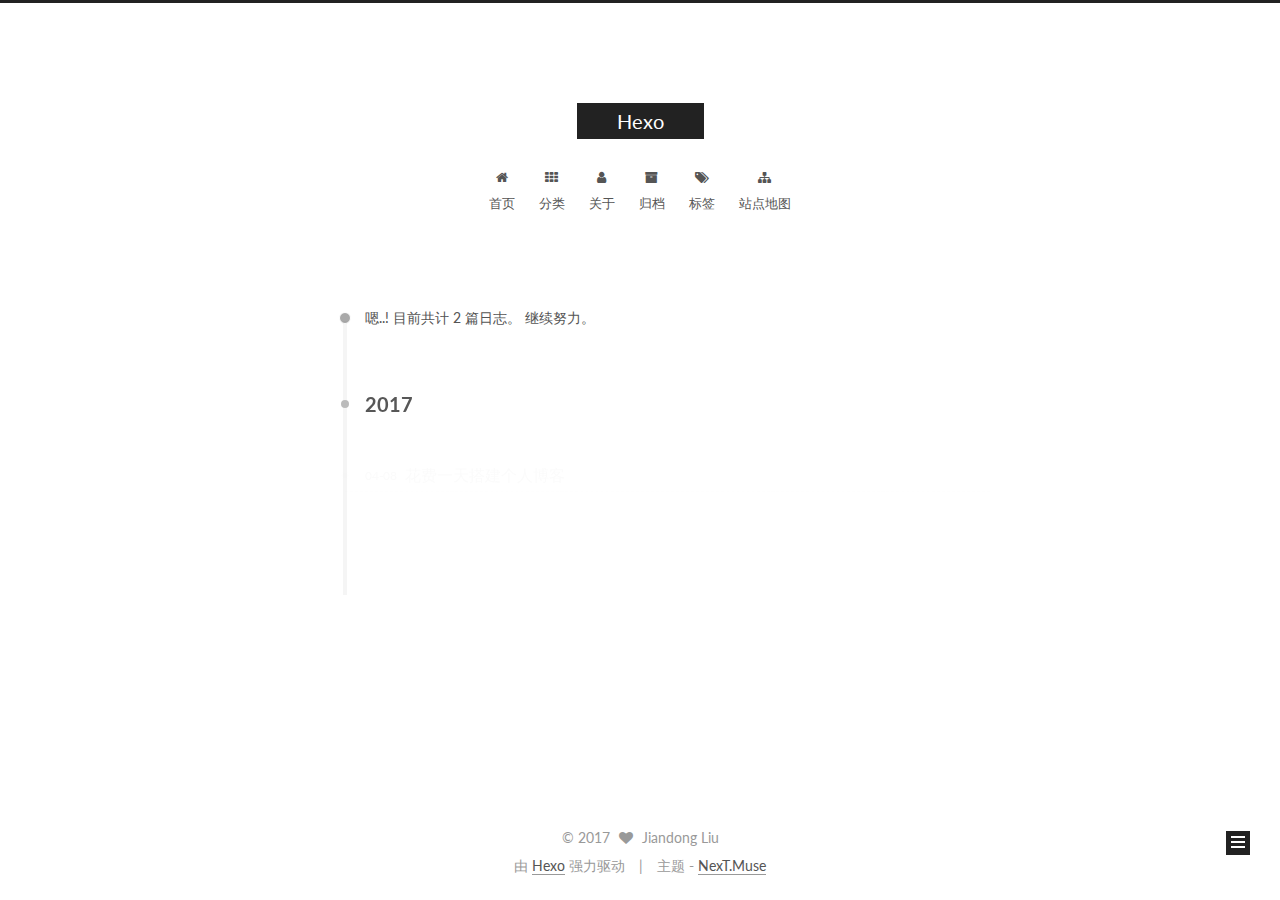
==== commit 32cc69d3: "Site updated: 2017-04-08 19:56:18" ====
--- a/archives/index.html
+++ b/archives/index.html
@@ -5,7 +5,7 @@
   
 
 
-<html class="theme-next muse use-motion" lang="">
+<html class="theme-next muse use-motion" lang="zh-Hans">
 <head>
   <meta charset="UTF-8"/>
 <meta http-equiv="X-UA-Compatible" content="IE=edge" />
@@ -87,12 +87,15 @@
 
 
 
+<meta name="description" content="不断填坑，勤能补拙；打怪升级，熟能生巧。">
 <meta property="og:type" content="website">
 <meta property="og:title" content="Hexo">
 <meta property="og:url" content="http://yoursite.com/archives/index.html">
 <meta property="og:site_name" content="Hexo">
+<meta property="og:description" content="不断填坑，勤能补拙；打怪升级，熟能生巧。">
 <meta name="twitter:card" content="summary">
 <meta name="twitter:title" content="Hexo">
+<meta name="twitter:description" content="不断填坑，勤能补拙；打怪升级，熟能生巧。">
 
 
 
@@ -101,12 +104,12 @@
   var CONFIG = {
     root: '/',
     scheme: 'Muse',
-    sidebar: {"position":"left","display":"post","offset":12,"offset_float":0,"b2t":false,"scrollpercent":false},
+    sidebar: {"position":"right","display":"always","offset":12,"offset_float":0,"b2t":false,"scrollpercent":false},
     fancybox: true,
     motion: true,
     duoshuo: {
       userId: '0',
-      author: 'Author'
+      author: '博主'
     },
     algolia: {
       applicationID: '',
@@ -126,32 +129,32 @@
 
 
 
-  <title> Archive | Hexo </title>
+  <title> 归档 | Hexo </title>
 </head>
 
-<body itemscope itemtype="http://schema.org/WebPage" lang="">
-
-  
-
-
-
-
-
-
-
-
-
-
-
-
-
-
-  
-  
-    
-  
-
-  <div class="container sidebar-position-left  page-archive  ">
+<body itemscope itemtype="http://schema.org/WebPage" lang="zh-Hans">
+
+  
+
+
+
+
+
+
+
+
+
+
+
+
+
+
+  
+  
+    
+  
+
+  <div class="container sidebar-position-right  page-archive  ">
     <div class="headband"></div>
 
     <header id="header" class="header" itemscope itemtype="http://schema.org/WPHeader">
@@ -192,17 +195,37 @@
             
               <i class="menu-item-icon fa fa-fw fa-home"></i> <br />
             
-            Home
+            首页
           </a>
         </li>
       
         
+        <li class="menu-item menu-item-categories">
+          <a href="/categories" rel="section">
+            
+              <i class="menu-item-icon fa fa-fw fa-th"></i> <br />
+            
+            分类
+          </a>
+        </li>
+      
+        
+        <li class="menu-item menu-item-about">
+          <a href="/about" rel="section">
+            
+              <i class="menu-item-icon fa fa-fw fa-user"></i> <br />
+            
+            关于
+          </a>
+        </li>
+      
+        
         <li class="menu-item menu-item-archives">
           <a href="/archives" rel="section">
             
               <i class="menu-item-icon fa fa-fw fa-archive"></i> <br />
             
-            Archives
+            归档
           </a>
         </li>
       
@@ -212,7 +235,17 @@
             
               <i class="menu-item-icon fa fa-fw fa-tags"></i> <br />
             
-            Tags
+            标签
+          </a>
+        </li>
+      
+        
+        <li class="menu-item menu-item-sitemap">
+          <a href="/sitemap.xml" rel="section">
+            
+              <i class="menu-item-icon fa fa-fw fa-sitemap"></i> <br />
+            
+            站点地图
           </a>
         </li>
       
@@ -244,7 +277,7 @@
       
         
       
-      Um..! 1 post. Keep on posting.
+      嗯..! 目前共计 2 篇日志。 继续努力。
     </span>
 
     
@@ -258,6 +291,43 @@
         <div class="collection-title">
           <h2 class="archive-year motion-element" id="archive-year-2017">2017</h2>
         </div>
+      
+      
+
+      
+
+  <article class="post post-type-normal" itemscope itemtype="http://schema.org/Article">
+    <header class="post-header">
+
+      <h1 class="post-title">
+        
+            <a class="post-title-link" href="/2017/04/08/花费一天搭建个人博客/" itemprop="url">
+              
+                <span itemprop="name">花费一天搭建个人博客</span>
+              
+            </a>
+        
+      </h1>
+
+      <div class="post-meta">
+        <time class="post-time" itemprop="dateCreated"
+              datetime="2017-04-08T19:49:54+08:00"
+              content="2017-04-08" >
+          04-08
+        </time>
+      </div>
+
+    </header>
+  </article>
+
+
+
+    
+
+      
+      
+      
+
       
       
 
@@ -325,11 +395,11 @@
       <section class="site-overview sidebar-panel sidebar-panel-active">
         <div class="site-author motion-element" itemprop="author" itemscope itemtype="http://schema.org/Person">
           <img class="site-author-image" itemprop="image"
-               src="/images/avatar.gif"
-               alt="John Doe" />
-          <p class="site-author-name" itemprop="name">John Doe</p>
+               src="/images/avatar.jpg"
+               alt="Jiandong Liu" />
+          <p class="site-author-name" itemprop="name">Jiandong Liu</p>
            
-              <p class="site-description motion-element" itemprop="description"></p>
+              <p class="site-description motion-element" itemprop="description">不断填坑，勤能补拙；打怪升级，熟能生巧。</p>
           
         </div>
         <nav class="site-state motion-element">
@@ -337,8 +407,8 @@
           
             <div class="site-state-item site-state-posts">
               <a href="/archives">
-                <span class="site-state-item-count">1</span>
-                <span class="site-state-item-name">posts</span>
+                <span class="site-state-item-count">2</span>
+                <span class="site-state-item-name">日志</span>
               </a>
             </div>
           
@@ -387,16 +457,16 @@
   <span class="with-love">
     <i class="fa fa-heart"></i>
   </span>
-  <span class="author" itemprop="copyrightHolder">John Doe</span>
+  <span class="author" itemprop="copyrightHolder">Jiandong Liu</span>
 </div>
 
 
 <div class="powered-by">
-  Powered by <a class="theme-link" href="https://hexo.io">Hexo</a>
+  由 <a class="theme-link" href="https://hexo.io">Hexo</a> 强力驱动
 </div>
 
 <div class="theme-info">
-  Theme -
+  主题 -
   <a class="theme-link" href="https://github.com/iissnan/hexo-theme-next">
     NexT.Muse
   </a>
--- a/css/main.css
+++ b/css/main.css
@@ -1691,7 +1691,7 @@
   width: 4px;
   height: 4px;
   border-radius: 50%;
-  background: #6affff;
+  background: #2e42a4;
 }
 .links-of-blogroll {
   font-size: 13px;
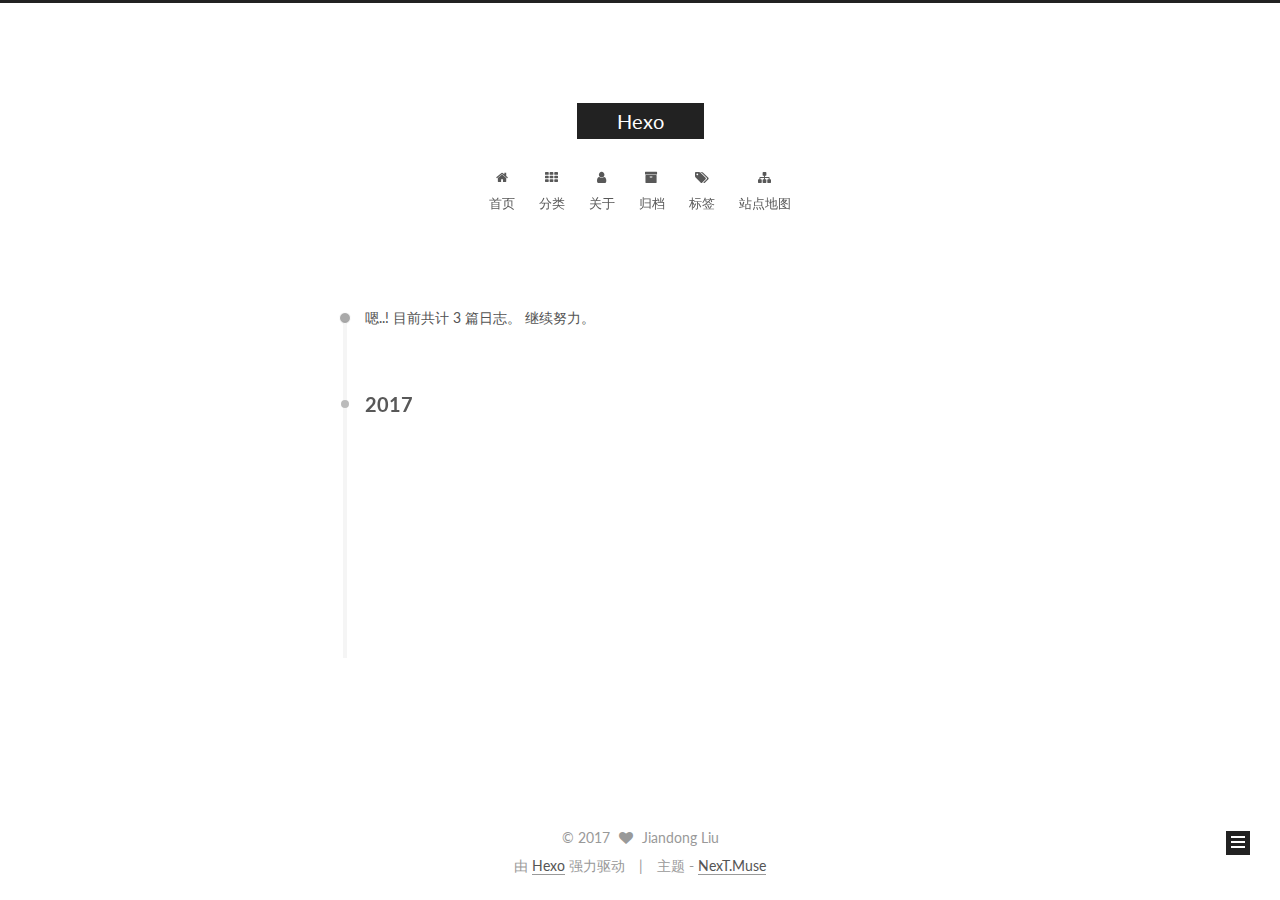
==== commit ff1bb48d: "Site updated: 2017-06-23 00:32:29" ====
--- a/archives/index.html
+++ b/archives/index.html
@@ -277,7 +277,7 @@
       
         
       
-      嗯..! 目前共计 2 篇日志。 继续努力。
+      嗯..! 目前共计 3 篇日志。 继续努力。
     </span>
 
     
@@ -291,6 +291,43 @@
         <div class="collection-title">
           <h2 class="archive-year motion-element" id="archive-year-2017">2017</h2>
         </div>
+      
+      
+
+      
+
+  <article class="post post-type-normal" itemscope itemtype="http://schema.org/Article">
+    <header class="post-header">
+
+      <h1 class="post-title">
+        
+            <a class="post-title-link" href="/2017/06/22/have-to-work-hard/" itemprop="url">
+              
+                <span itemprop="name">have to word hard</span>
+              
+            </a>
+        
+      </h1>
+
+      <div class="post-meta">
+        <time class="post-time" itemprop="dateCreated"
+              datetime="2017-06-22T23:31:22+08:00"
+              content="2017-06-22" >
+          06-22
+        </time>
+      </div>
+
+    </header>
+  </article>
+
+
+
+    
+
+      
+      
+      
+
       
       
 
@@ -407,7 +444,7 @@
           
             <div class="site-state-item site-state-posts">
               <a href="/archives">
-                <span class="site-state-item-count">2</span>
+                <span class="site-state-item-count">3</span>
                 <span class="site-state-item-name">日志</span>
               </a>
             </div>
--- a/css/main.css
+++ b/css/main.css
@@ -1691,7 +1691,7 @@
   width: 4px;
   height: 4px;
   border-radius: 50%;
-  background: #2e42a4;
+  background: #4b3804;
 }
 .links-of-blogroll {
   font-size: 13px;
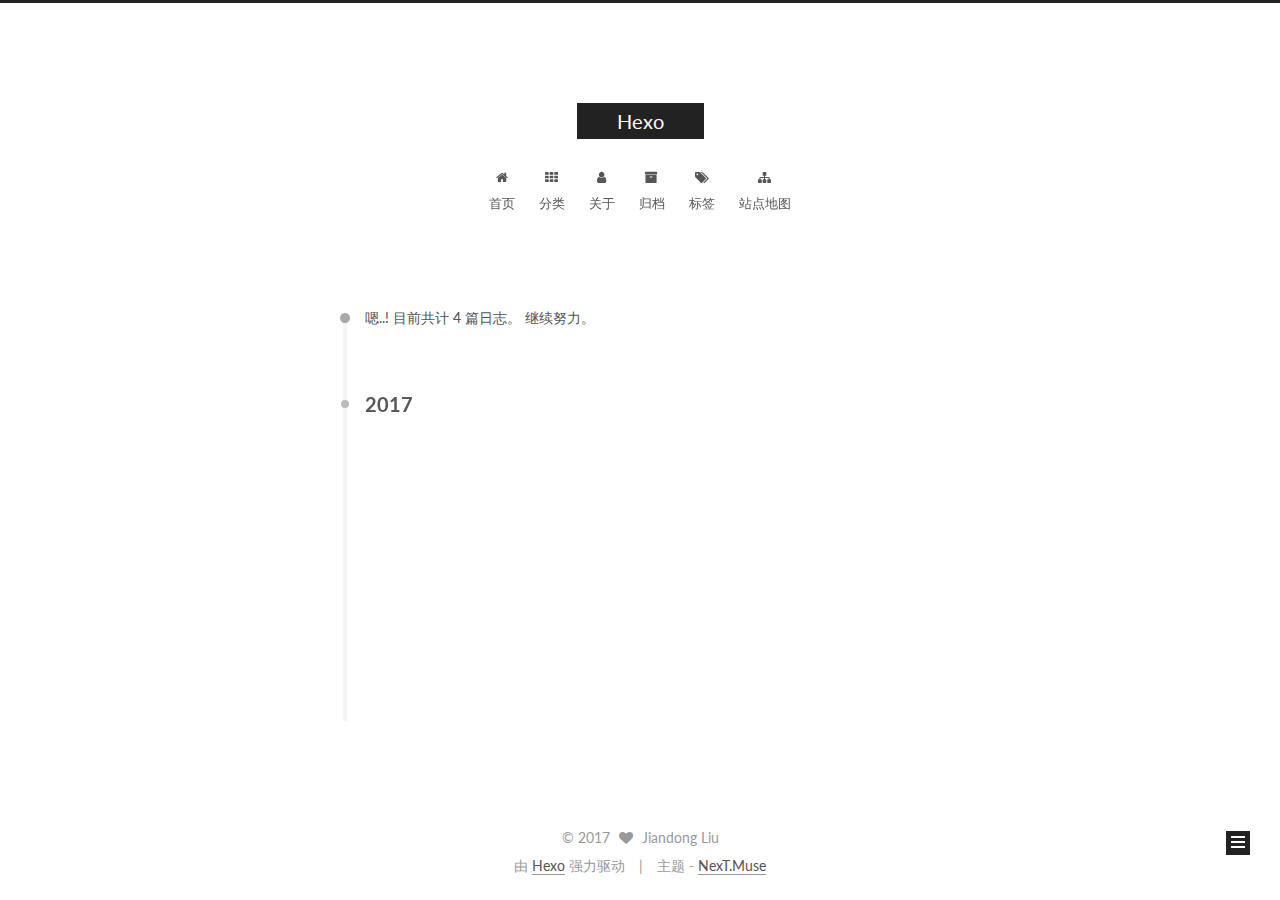
==== commit 31b5c0a3: "Site updated: 2017-09-16 00:06:56" ====
--- a/archives/index.html
+++ b/archives/index.html
@@ -277,7 +277,7 @@
       
         
       
-      嗯..! 目前共计 3 篇日志。 继续努力。
+      嗯..! 目前共计 4 篇日志。 继续努力。
     </span>
 
     
@@ -301,9 +301,46 @@
 
       <h1 class="post-title">
         
+            <a class="post-title-link" href="/2017/09/15/Junior-大三上学期学习大纲/" itemprop="url">
+              
+                <span itemprop="name">Junior--大三上学期学习大纲</span>
+              
+            </a>
+        
+      </h1>
+
+      <div class="post-meta">
+        <time class="post-time" itemprop="dateCreated"
+              datetime="2017-09-15T23:59:46+08:00"
+              content="2017-09-15" >
+          09-15
+        </time>
+      </div>
+
+    </header>
+  </article>
+
+
+
+    
+
+      
+      
+      
+
+      
+      
+
+      
+
+  <article class="post post-type-normal" itemscope itemtype="http://schema.org/Article">
+    <header class="post-header">
+
+      <h1 class="post-title">
+        
             <a class="post-title-link" href="/2017/06/22/have-to-work-hard/" itemprop="url">
               
-                <span itemprop="name">have to word hard</span>
+                <span itemprop="name">have to work hard</span>
               
             </a>
         
@@ -444,7 +481,7 @@
           
             <div class="site-state-item site-state-posts">
               <a href="/archives">
-                <span class="site-state-item-count">3</span>
+                <span class="site-state-item-count">4</span>
                 <span class="site-state-item-name">日志</span>
               </a>
             </div>
--- a/css/main.css
+++ b/css/main.css
@@ -1691,7 +1691,7 @@
   width: 4px;
   height: 4px;
   border-radius: 50%;
-  background: #4b3804;
+  background: #55ed00;
 }
 .links-of-blogroll {
   font-size: 13px;
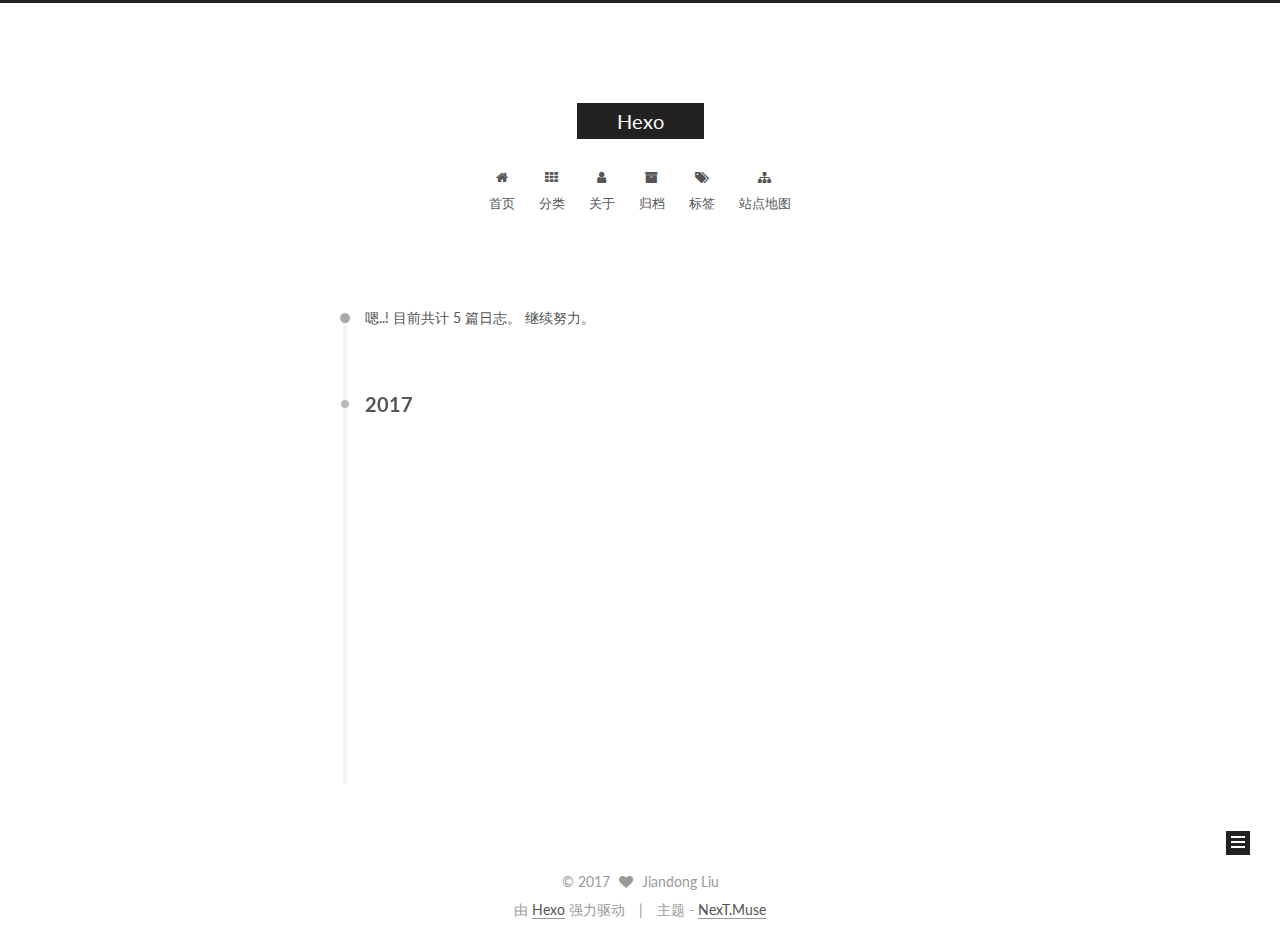
==== commit b000e927: "Site updated: 2017-09-18 18:43:36" ====
--- a/archives/index.html
+++ b/archives/index.html
@@ -277,7 +277,7 @@
       
         
       
-      嗯..! 目前共计 4 篇日志。 继续努力。
+      嗯..! 目前共计 5 篇日志。 继续努力。
     </span>
 
     
@@ -291,6 +291,43 @@
         <div class="collection-title">
           <h2 class="archive-year motion-element" id="archive-year-2017">2017</h2>
         </div>
+      
+      
+
+      
+
+  <article class="post post-type-normal" itemscope itemtype="http://schema.org/Article">
+    <header class="post-header">
+
+      <h1 class="post-title">
+        
+            <a class="post-title-link" href="/2017/09/18/alicloud-LNMP-PHPwind-PHPmyadmin/" itemprop="url">
+              
+                <span itemprop="name">alicloud --LNMP+PHPwind+PHPmyadmin</span>
+              
+            </a>
+        
+      </h1>
+
+      <div class="post-meta">
+        <time class="post-time" itemprop="dateCreated"
+              datetime="2017-09-18T17:37:15+08:00"
+              content="2017-09-18" >
+          09-18
+        </time>
+      </div>
+
+    </header>
+  </article>
+
+
+
+    
+
+      
+      
+      
+
       
       
 
@@ -481,7 +518,7 @@
           
             <div class="site-state-item site-state-posts">
               <a href="/archives">
-                <span class="site-state-item-count">4</span>
+                <span class="site-state-item-count">5</span>
                 <span class="site-state-item-name">日志</span>
               </a>
             </div>
--- a/css/main.css
+++ b/css/main.css
@@ -1691,7 +1691,7 @@
   width: 4px;
   height: 4px;
   border-radius: 50%;
-  background: #55ed00;
+  background: #1317ff;
 }
 .links-of-blogroll {
   font-size: 13px;
